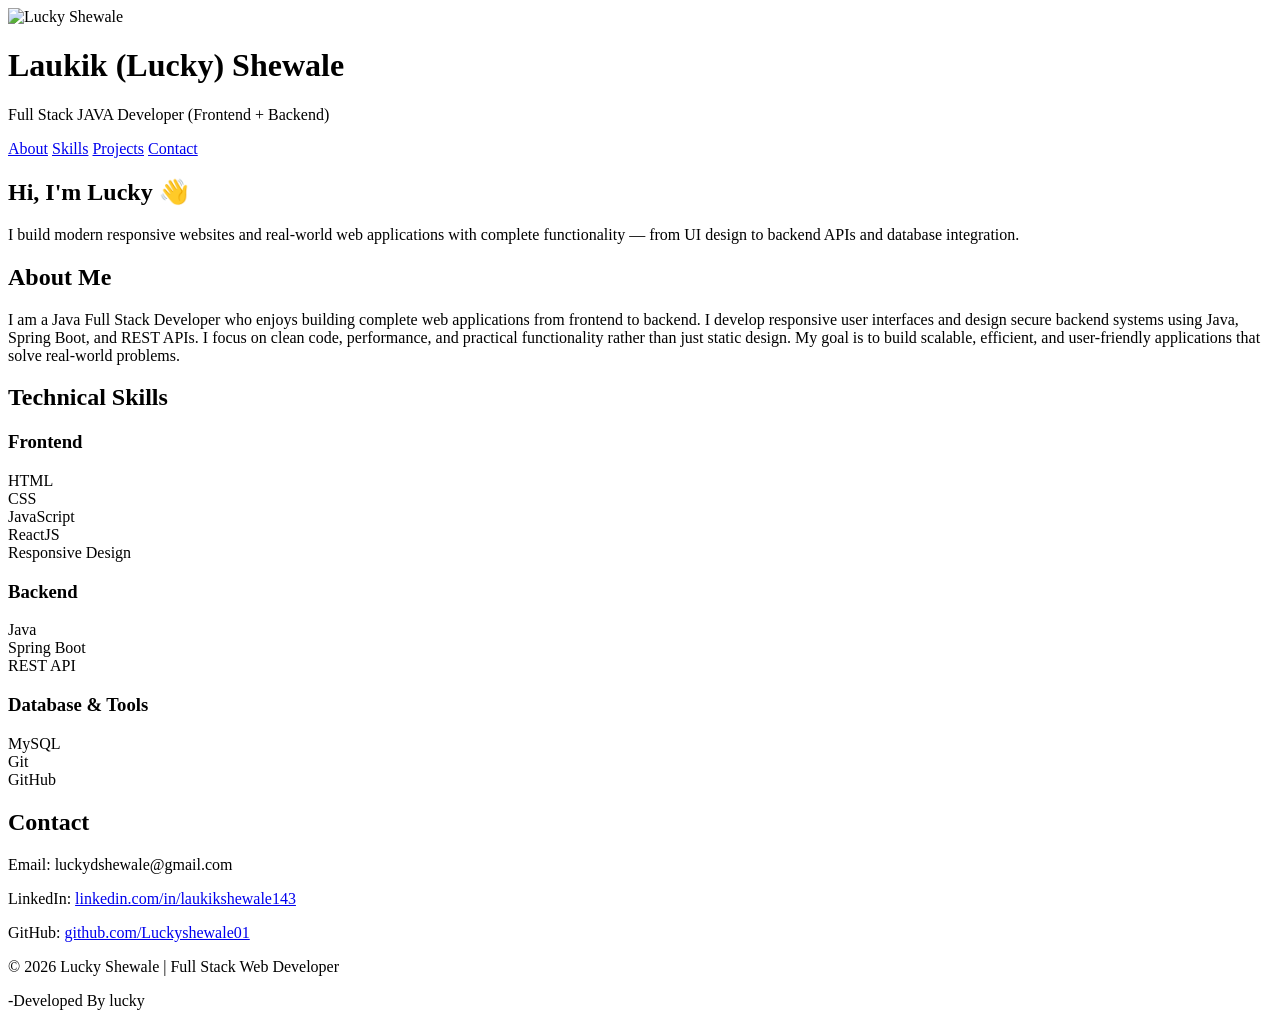
==== portfolio/index.html @ f65673c6 "Rename index.html to portfolio/index.html" ====
<!DOCTYPE html>
<html lang="en">
<head>
<meta charset="UTF-8">
<title>Lucky Shewale | Full Stack JAVA Developer</title>
<meta name="viewport" content="width=device-width, initial-scale=1.0">
<link rel="stylesheet" href="style.css" 
</head>
<body>

<header>
  <div class="header-content">
    <img src="profile.jpg" alt="Lucky Shewale">
    <h1>Laukik (Lucky) Shewale</h1>
    <p>Full Stack JAVA Developer (Frontend + Backend)</p>
  </div>
</header>

<nav>
  <a href="#about">About</a>
  <a href="#skills">Skills</a>
  <a href="#projects">Projects</a>
  <a href="#contact">Contact</a>
</nav>

<section class="hero">
  <h2>Hi, I'm Lucky 👋</h2>
  <p>
    I build modern responsive websites and real-world web applications 
    with complete functionality — from UI design to backend APIs and database integration.
  </p>
</section>

<section id="about">
  <h2>About Me</h2>
  <p>
    I am a Java Full Stack Developer who enjoys building complete web applications from frontend to backend.
I develop responsive user interfaces and design secure backend systems using Java, Spring Boot, and REST APIs.
I focus on clean code, performance, and practical functionality rather than just static design.
My goal is to build scalable, efficient, and user-friendly applications that solve real-world problems.
  </p>
</section>

<section id="skills">
  <h2>Technical Skills</h2>

  <h3>Frontend</h3>
  <div class="cards">
    <div class="card">HTML</div>
    <div class="card">CSS</div>
    <div class="card">JavaScript</div>
    <div class="card"> ReactJS</div>
    <div class="card">Responsive Design</div>
  </div>

  <h3>Backend</h3>
  <div class="cards">
    <div class="card">Java</div>
    <div class="card">Spring Boot</div>
    <div class="card">REST API</div>
  </div>

  <h3>Database & Tools</h3>
  <div class="cards">
    <div class="card">MySQL</div>
    <div class="card">Git</div>
    <div class="card">GitHub</div>
  </div>

</section>


<section id="contact">
  <h2>Contact</h2>
  <p>Email: luckydshewale@gmail.com</p>

  <p>
    LinkedIn:
    <a href="https://www.linkedin.com/in/laukikshewale143" target="_blank">
      linkedin.com/in/laukikshewale143
    </a>
  </p> 

  <p>
    GitHub:
    <a href="https://github.com/Luckyshewale01" target="_blank">
      github.com/Luckyshewale01
    </a>
  </p>
</section>

<footer>
  <p>© 2026 Lucky Shewale | Full Stack Web Developer</p>
  <P>-Developed By lucky</P>
</footer>

</body>
</html>
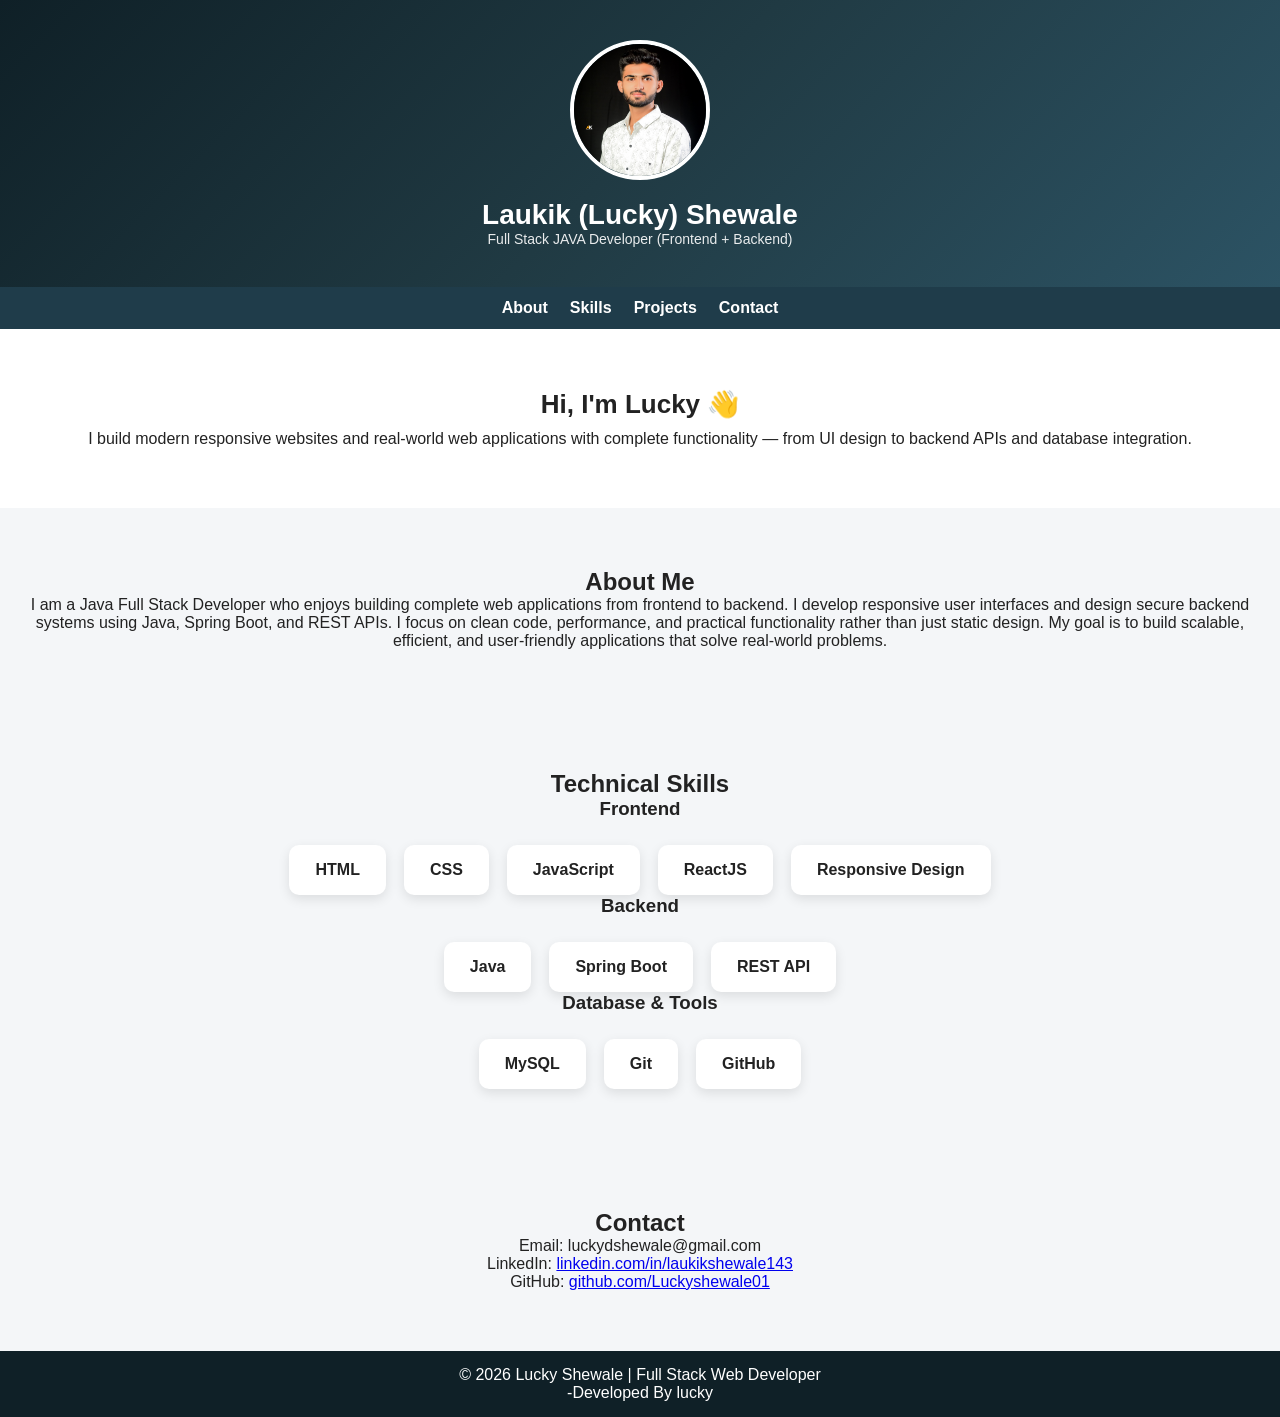
==== commit 2971944e: "Add files via upload Added portfolio files" ====
--- a/portfolio/index.html
+++ b/portfolio/index.html
@@ -95,4 +95,4 @@
 </footer>
 
 </body>
-</html>
+</html>
--- a/portfolio/style.css
+++ b/portfolio/style.css
@@ -0,0 +1,121 @@
+*{
+  margin:0;
+  padding:0;
+  box-sizing:border-box;
+}
+
+body{
+  font-family:"Segoe UI", Arial, sans-serif;
+  background:#f4f6f8;
+  color:#222;
+}
+
+/* HEADER */
+header{
+  background:linear-gradient(135deg,#0f2027,#203a43,#2c5364);
+  color:white;
+  padding:40px 20px;
+  text-align:center;
+}
+
+header img{
+  width:140px;
+  height:140px;
+  object-fit:cover;
+  border-radius:50%;
+  border:4px solid white;
+  margin-bottom:15px;
+}
+
+header h1{
+  font-size:28px;
+}
+
+header p{
+  font-size:14px;
+  opacity:0.9;
+}
+
+/* NAV */
+nav{
+  background:#1f3c4a;
+  display:flex;
+  justify-content:center;
+  gap:22px;
+  padding:12px 0;
+}
+
+nav a{
+  color:white;
+  text-decoration:none;
+  font-weight:600;
+}
+
+nav a:hover{
+  text-decoration:underline;
+}
+
+/* SECTIONS */
+section{
+  padding:60px 20px;
+  text-align:center;
+}
+
+.hero{
+  background:white;
+}
+
+.hero h2{
+  font-size:26px;
+  margin-bottom:10px;
+}
+
+/* CARDS */
+.cards{
+  display:flex;
+  justify-content:center;
+  flex-wrap:wrap;
+  gap:18px;
+  margin-top:25px;
+}
+
+.card{
+  background:white;
+  padding:16px 26px;
+  border-radius:10px;
+  box-shadow:0 4px 12px rgba(0,0,0,0.1);
+  font-weight:600;
+}
+
+/* PROJECTS */
+.project{
+  background:white;
+  max-width:500px;
+  margin:18px auto;
+  padding:22px;
+  border-radius:12px;
+  box-shadow:0 4px 12px rgba(0,0,0,0.1);
+}
+
+/* FOOTER */
+footer{
+  background:#0f2027;
+  color:white;
+  text-align:center;
+  padding:15px;
+}
+.project-btn{
+  display:inline-block;
+  margin-top:12px;
+  padding:8px 18px;
+  background:#2c5364;
+  color:white;
+  text-decoration:none;
+  border-radius:6px;
+  font-size:14px;
+  transition:0.3s;
+}
+
+.project-btn:hover{
+  background:#0f2027;
+}
